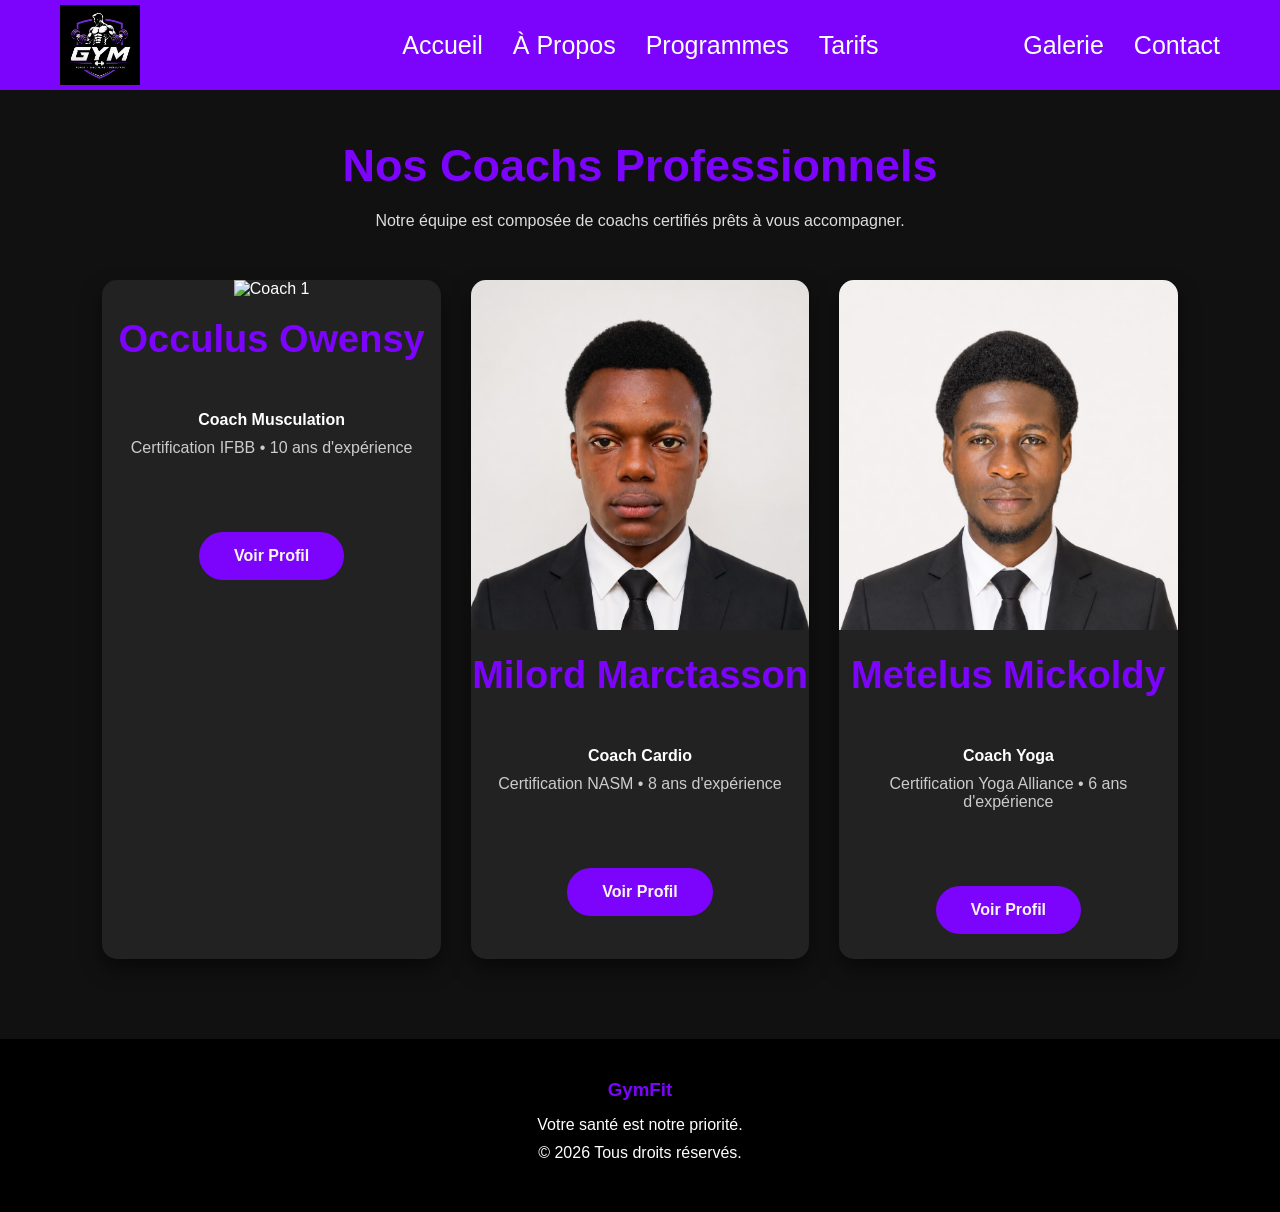
==== coaches.html @ 1a1991e1 "Premier modification" ====
<!DOCTYPE html>
<html lang="fr">
<head>
    <meta charset="UTF-8">
    <meta name="viewport" content="width=device-width, initial-scale=1.0">
    <title>Nos Coachs | GymFit</title>
    <link rel="stylesheet" href="css/styles.css">
</head>
<body>

<header>
    <nav class="navbar">
        <a href="index.html" class="logo">
    <img src="images/Logooo.png" alt="GymFit Logo">
        </a>

        <ul>
            <li><a href="index.html">Accueil</a></li>
            <li><a href="about.html">À Propos</a></li>
            <li><a href="programmes.html">Programmes</a></li>
            <li><a href="tarifs.html">Tarifs</a></li>
            <li><a href="coaches.html" class="active">Coachs</a></li>
            <li><a href="galerie.html">Galerie</a></li>
            <li><a href="contact.html">Contact</a></li>
        </ul>
    </nav>
</header>

<section class="coaches">

    <h1>Nos Coachs Professionnels</h1>

    <p>Notre équipe est composée de coachs certifiés prêts à vous accompagner.</p>

    <div class="coach-container">

        <div class="coach-card">
            <img src="images/coach_3.jpeg" alt="Coach 1">

            <h2>Occulus Owensy</h2>

            <h4>Coach Musculation</h4>

            <p>Certification IFBB • 10 ans d'expérience</p>

            <a href="#" class="btn">Voir Profil</a>
        </div>

        <div class="coach-card">
            <img src="images/Coach_2.jpeg" alt="Coach 2">

            <h2>Milord Marctasson</h2>

            <h4>Coach Cardio</h4>

            <p>Certification NASM • 8 ans d'expérience</p>

            <a href="#" class="btn">Voir Profil</a>
        </div>

        <div class="coach-card">
            <img src="images/Coach_1.jpeg" alt="Coach 3">

            <h2>Metelus Mickoldy</h2>

            <h4>Coach Yoga</h4>

            <p>Certification Yoga Alliance • 6 ans d'expérience</p>

            <a href="#" class="btn">Voir Profil</a>
        </div>

    </div>

</section>

<footer>

<h3>GymFit</h3>

<p>Votre santé est notre priorité.</p>

<p>© 2026 Tous droits réservés.</p>

</footer>

</body>
</html>
---- css/styles.css ----
*{
    margin:0;
    padding:0;
    box-sizing:border-box;
    font-family:Arial, Helvetica, sans-serif;
}

body{
    background:#111;
    color:white;
}
.logo{
    display:flex;
    align-items:center;
    text-decoration:none;
}

.logo img{
    width:80px;
    height:auto;
    cursor:pointer;
    transition:0.3s;
}

.logo img:hover{
    transform:scale(1.1);
}


header{
    width:100%;
    position:fixed;
    top:0;
    left:0;
    z-index:1000;
    background-color: #7c04fd;
    height: 10vh;
    display: flex;
    align-items: center;
     justify-content: space-between;
   padding-left: 20px;
   padding-right: 20px;
   font-family: 'Trebuchet MS', 'Lucida Sans Unicode', 'Lucida Grande', 'lato', Arial, sans-serif;
}

.navbar{
    width:100%;
    padding:20px 40px;
    display:flex;
    justify-content:space-between;
    align-items:center;
}

.logo{
    text-decoration:none;
    color:white;
    font-size:35px;
    font-weight:bold;
}
.logo:hover{
    color:#040300;
    cursor: pointer;
}

.navbar ul{
    display:flex;
    list-style:none;
}

.navbar ul li{
    margin-left:30px;
}

.navbar ul li a{
    color:white;
    text-decoration:none;
    transition:.3s;
    font-size: 25px;
    font-family: 'Trebuchet MS', 'Lucida Sans Unicode', 'Lucida Grande', 'Lucida Sans', Arial, sans-serif;
}

.navbar ul li a:hover{
    color:#050300;
}


.hero{
    width:100%;
    height:100vh;
    background:url("../images/sport_4.jpg") center center/cover no-repeat;
}

.overlay{
    width:100%;
    height:100%;
    background:rgba(0,0,0,.55);

    display:flex;
    flex-direction:column;
    justify-content:center;
    align-items:center;

    text-align:center;
    padding:20px;
}

.overlay h1{
    font-size:80px;
    margin-bottom:20px;
}

.overlay p{
    width:700px;
    max-width:90%;
    font-size:20px;
    line-height:1.8;
    margin-bottom:35px;
}

.btn{
    display:inline-block;
    padding:15px 35px;
    background:#7c04fd;
    color:rgb(250, 246, 246);
    text-decoration:none;
    font-weight:bold;
    border-radius:40px;
    transition:.4s;
}

.btn:hover{
    background:#000601;
    transform:scale(1.05);
}


section h2{
    text-align:center;
    margin-bottom:50px;
    font-size:38px;
}


.programmes{
    padding:90px 10%;
    background:#181818;
}

.cards{
    display:flex;
    justify-content:center;
    gap:30px;
    flex-wrap:wrap;
}

.card{
    width:260px;
    background:#222;
    padding:30px;
    border-radius:15px;
    text-align:center;
    transition:.4s;
}

.card h3{
    color:#7c04fd;
    margin-bottom:15px;
}

.card p{
    color:#ddd;
    line-height:1.6;
}

.card:hover{
    transform:translateY(-10px);
    box-shadow:0 0 20px #7c04fd
}


.why{
    padding:90px 10%;
    background:#111;
}


footer{
    background:#000;
    text-align:center;
    padding:40px;
}

footer h3{
    color:#7c04fd;
    margin-bottom:15px;
}

footer p{
    margin:10px 0;
}


@media(max-width:768px){

.navbar{
    flex-direction:column;
}

.navbar ul{
    flex-direction:column;
    margin-top:20px;
    text-align:center;
}

.navbar ul li{
    margin:10px 0;
}

.overlay h1{
    font-size:40px;
}

.overlay p{
    font-size:17px;
}

.cards{
    flex-direction:column;
    align-items:center;
}

.card{
    width:90%;
}

}


.about{
    padding:150px 10% 80px;
    background:#181818;
    min-height:100vh;
}

.about-content{
    max-width:1100px;
    margin:auto;
    text-align:center;
}

.about-content h1{
    font-size:45px;
    color:#7c04fd;
    margin-bottom:25px;
}

.about-content p{
    font-size:18px;
    color:#ddd;
    line-height:1.8;
    margin-bottom:50px;
}

.about-box{
    display:flex;
    gap:30px;
    justify-content:center;
    flex-wrap:wrap;
}

.box{
    background:#222;
    width:300px;
    padding:30px;
    border-radius:15px;
    transition:.4s;
}

.box h2{
    color:#7c04fd;
    margin-bottom:15px;
}

.box p{
    font-size:16px;
    color:#ccc;
}

.box:hover{
    transform:translateY(-10px);
    box-shadow:0 0 20px #7c04fd
}

.active{
    color:#7c04fd !important;
}


.programme-page{
    padding:140px 8% 80px;
    background:#111;
    min-height:100vh;
    text-align:center;
}

.programme-page h1{
    font-size:45px;
    color:#7c04fd;
    margin-bottom:15px;
}

.programme-page p{
    color:#ddd;
    margin-bottom:50px;
}

.programme-container{
    display:grid;
    grid-template-columns:repeat(auto-fit,minmax(280px,1fr));
    gap:30px;
}

.programme-card img{
    width:100%;
    height:auto;
    display:block;
    border-radius:15px 15px 0 0;
}

.programme-card img{
    width:100%;
    height:230px;
    object-fit:cover;
}

.programme-card h2{
    color:#7c04fd;
    margin:20px 0 10px;
}

.programme-card p{
    padding:0 20px;
    line-height:1.6;
    color:#ccc;
}

.programme-card .btn{
    display:inline-block;
    margin:20px 0 25px;
}

.programme-card:hover{
    transform:translateY(-10px);
    box-shadow:0 15px 30px #7c04fd;
}

.tarifs{
    min-height:100vh;
    padding:140px 10% 80px;
    text-align:center;
    background:#111;
}

.tarifs h1{
    color:#7c04fd;
    font-size:45px;
    margin-bottom:20px;
}

.tarifs p{
    color:#ddd;
    margin-bottom:40px;
}

table{
    width:80%;
    margin:auto;
    border-collapse:collapse;
    background:#222;
    border-radius:10px;
    overflow:hidden;
}

table th{
    background:#7c04fd;
    color:black;
    padding:18px;
    font-size:20px;
}

table td{
    padding:18px;
    color:white;
    border-bottom:1px solid #444;
}

table tr:hover{
    background:#333;
}

.tarifs .btn{
    margin-top:35px;
}


.coaches{

    min-height:100vh;
    background:#111;
    padding:140px 8% 80px;
    text-align:center;

}

.coaches h1{

    color:#7c04fd;
    font-size:45px;
    margin-bottom:20px;

}

.coaches p{

    color:#ddd;
    margin-bottom:50px;

}

.coach-container{

    display:grid;
    grid-template-columns:repeat(auto-fit,minmax(300px,1fr));
    gap:30px;

}

.coach-card{

    background:#222;
    border-radius:15px;
    overflow:hidden;
    transition:.4s;
    box-shadow:0 10px 20px rgba(0,0,0,.5);

}

.coach-card img{

    width:100%;
    height:350px;
    object-fit:cover;
    object-position:top;

}

.coach-card h2{

    margin-top:20px;
    color:#7c04fd;

}

.coach-card h4{

    margin:10px 0;
    color:white;

}

.coach-card p{

    color:#ccc;
    padding:0 20px;
}

.coach-card .btn{

    margin:25px 0;

}

.coach-card:hover{

    transform:translateY(-10px);
    box-shadow:0 15px 30px #7c04fd;

}
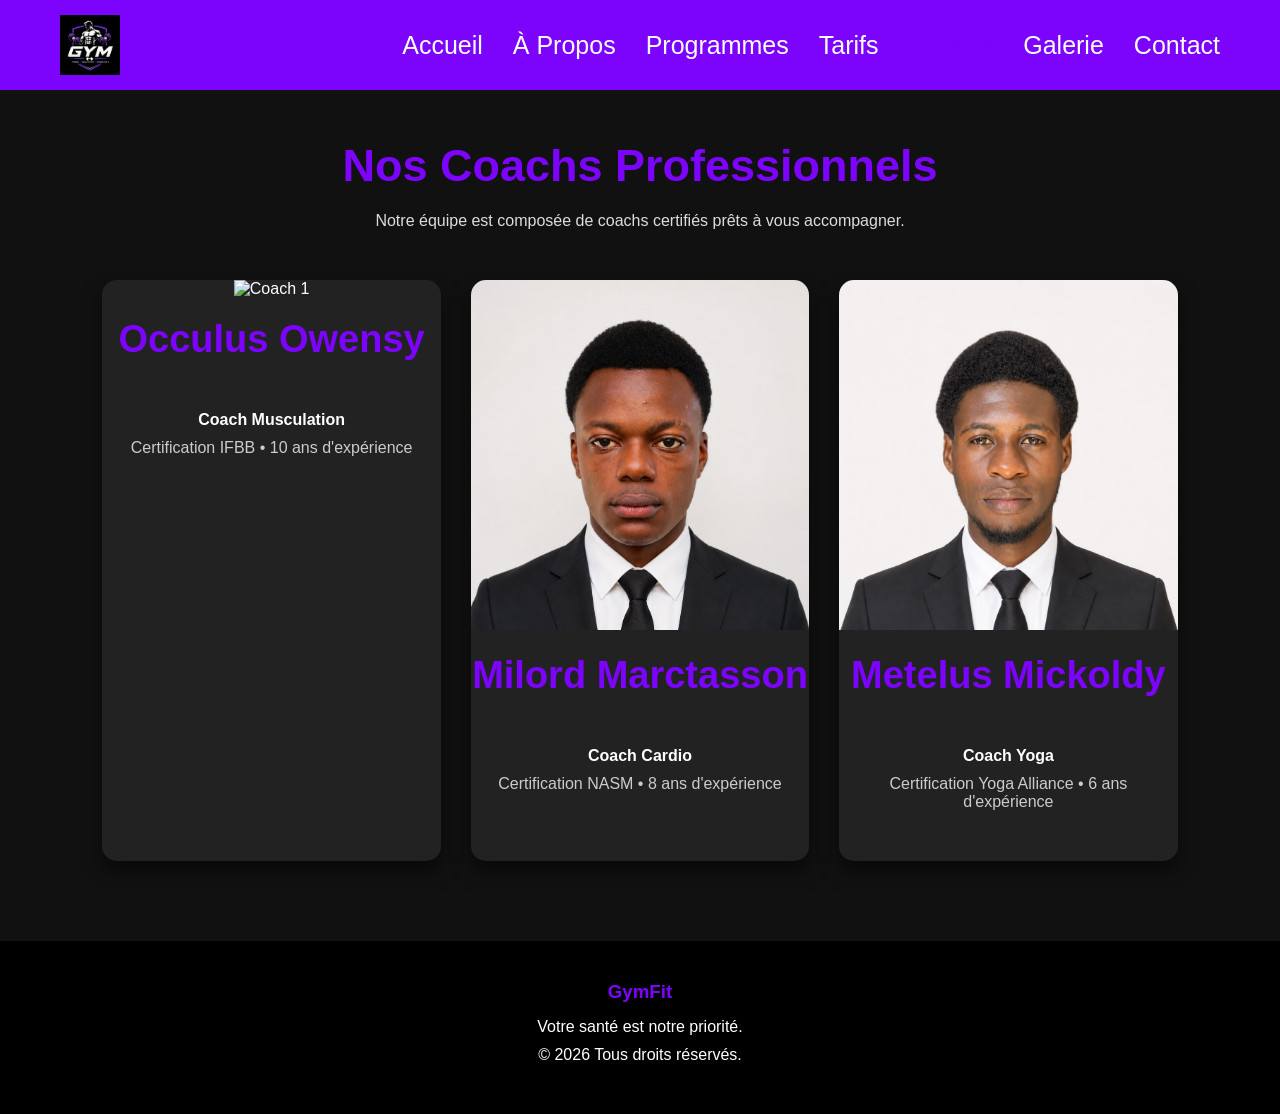
==== commit 0543aca4: "version final" ====
--- a/coaches.html
+++ b/coaches.html
@@ -42,8 +42,6 @@
             <h4>Coach Musculation</h4>
 
             <p>Certification IFBB • 10 ans d'expérience</p>
-
-            <a href="#" class="btn">Voir Profil</a>
         </div>
 
         <div class="coach-card">
@@ -54,8 +52,6 @@
             <h4>Coach Cardio</h4>
 
             <p>Certification NASM • 8 ans d'expérience</p>
-
-            <a href="#" class="btn">Voir Profil</a>
         </div>
 
         <div class="coach-card">
@@ -66,8 +62,6 @@
             <h4>Coach Yoga</h4>
 
             <p>Certification Yoga Alliance • 6 ans d'expérience</p>
-
-            <a href="#" class="btn">Voir Profil</a>
         </div>
 
     </div>
--- a/css/styles.css
+++ b/css/styles.css
@@ -18,7 +18,7 @@
 }
 
 .logo img{
-    width:80px;
+    width:60px;
     height:auto;
     cursor:pointer;
     transition:0.3s;
@@ -487,4 +487,179 @@
     transform:translateY(-10px);
     box-shadow:0 15px 30px #7c04fd;
 
-}+}
+
+
+body{
+
+    background:#111;
+    color:white;
+    font-family:Arial;
+}
+
+
+.container{
+
+    width:400px;
+    margin:80px auto;
+    background:#222;
+    padding:30px;
+    border-radius:15px;
+}
+
+
+h1{
+
+    text-align:center;
+    color:#7c04fd;
+}
+
+.gallery-container {
+    display: grid;
+    grid-template-columns: repeat(auto-fit, minmax(220px, 1fr));
+    gap: 20px;
+    padding: 20px;
+    background-color: #000;
+}
+
+.gallery-item {
+    text-align: center;
+    background-color: #111;
+    border: 2px solid #6a0dad;
+    border-radius: 8px;
+    padding: 10px;
+    transition: transform 0.3s ease, box-shadow 0.3s ease;
+}
+
+.gallery-item:hover {
+    transform: scale(1.05);
+    box-shadow: 0 4px 12px rgba(106, 13, 173, 0.6);
+}
+
+.gallery-item img {
+    max-width: 100%;
+    height: auto;
+    border-radius: 6px;
+    border: 1px solid #6a0dad;
+}
+
+.gallery-item p {
+    margin-top: 8px;
+    font-size: 14px;
+    color: #fff;
+    font-weight: 500;
+}
+
+.gallery-title {
+    text-align: center;
+    font-size: 28px;
+    font-weight: bold;
+    color: #6a0dad;
+    margin-bottom: 20px;
+}
+.contact{
+
+    width:85%;
+    margin:60px auto;
+    display:flex;
+    justify-content:space-between;
+    gap:50px;
+
+}
+
+
+.contact-info{
+    width:45%;
+}
+
+
+.contact-info h1{
+    font-size:40px;
+    color:#7c04fd;
+    margin-bottom:20px;
+}
+
+
+.contact-info p{
+    line-height:1.7;
+}
+
+
+.box{
+
+    background:#222;
+    padding:20px;
+    margin-top:20px;
+    border-radius:10px;
+
+}
+
+
+.box h3{
+    color:#7c04fd;
+    margin-bottom:10px;
+}
+
+
+
+/* FORMULAIRE */
+
+.contact-form{
+
+    width:45%;
+    background:#222;
+    padding:30px;
+    border-radius:15px;
+}
+
+
+form{
+
+    display:flex;
+    flex-direction:column;
+    gap:15px;
+    display:flex;
+    flex-direction:column;
+    gap:20px;
+}
+
+
+input,textarea{
+
+    width:100%;
+    padding:15px;
+    border:none;
+    outline:none;
+    border-radius:8px;
+    background:#333;
+    color:white;
+
+}
+
+
+input, select{
+
+    padding:15px;
+    border:none;
+    border-radius:8px;
+    background:#333;
+    color:white;
+}
+textarea{
+
+    height:150px;
+    resize:none;
+
+}
+
+
+button{
+
+    padding:15px;
+    background:#7c04fd;
+    border:none;
+    border-radius:20px;
+    cursor:pointer;
+    font-size:18px;
+
+}
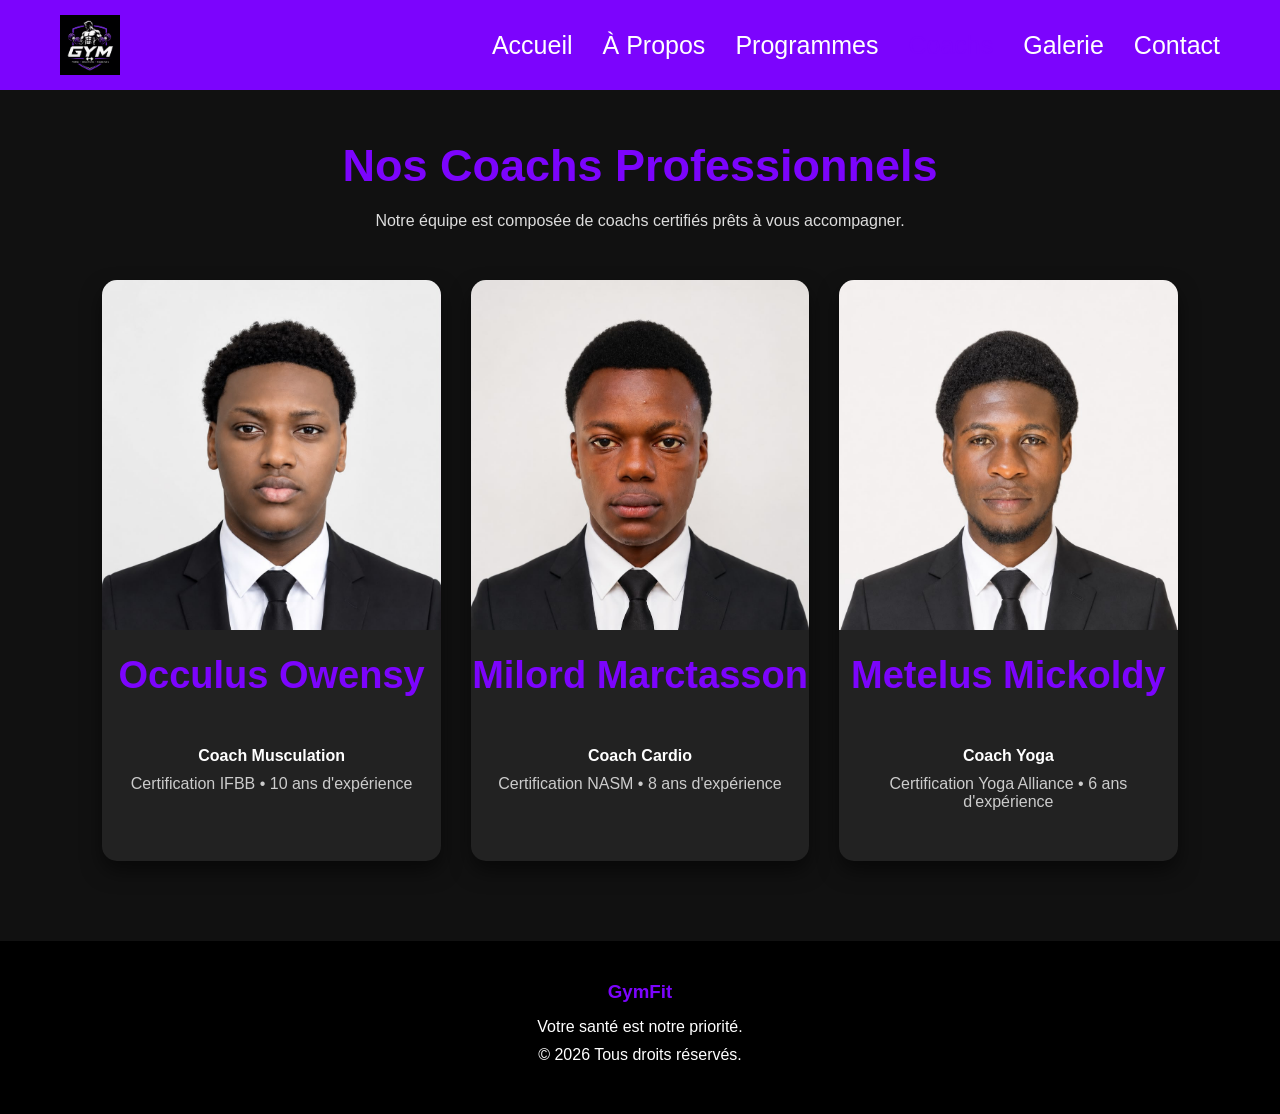
==== commit ace5a07e: "dernier commit" ====
--- a/coaches.html
+++ b/coaches.html
@@ -18,7 +18,6 @@
             <li><a href="index.html">Accueil</a></li>
             <li><a href="about.html">À Propos</a></li>
             <li><a href="programmes.html">Programmes</a></li>
-            <li><a href="tarifs.html">Tarifs</a></li>
             <li><a href="coaches.html" class="active">Coachs</a></li>
             <li><a href="galerie.html">Galerie</a></li>
             <li><a href="contact.html">Contact</a></li>
@@ -35,7 +34,7 @@
     <div class="coach-container">
 
         <div class="coach-card">
-            <img src="images/coach_3.jpeg" alt="Coach 1">
+            <img src="images/Coach_3.jpeg" alt="Coach 1">
 
             <h2>Occulus Owensy</h2>
 
